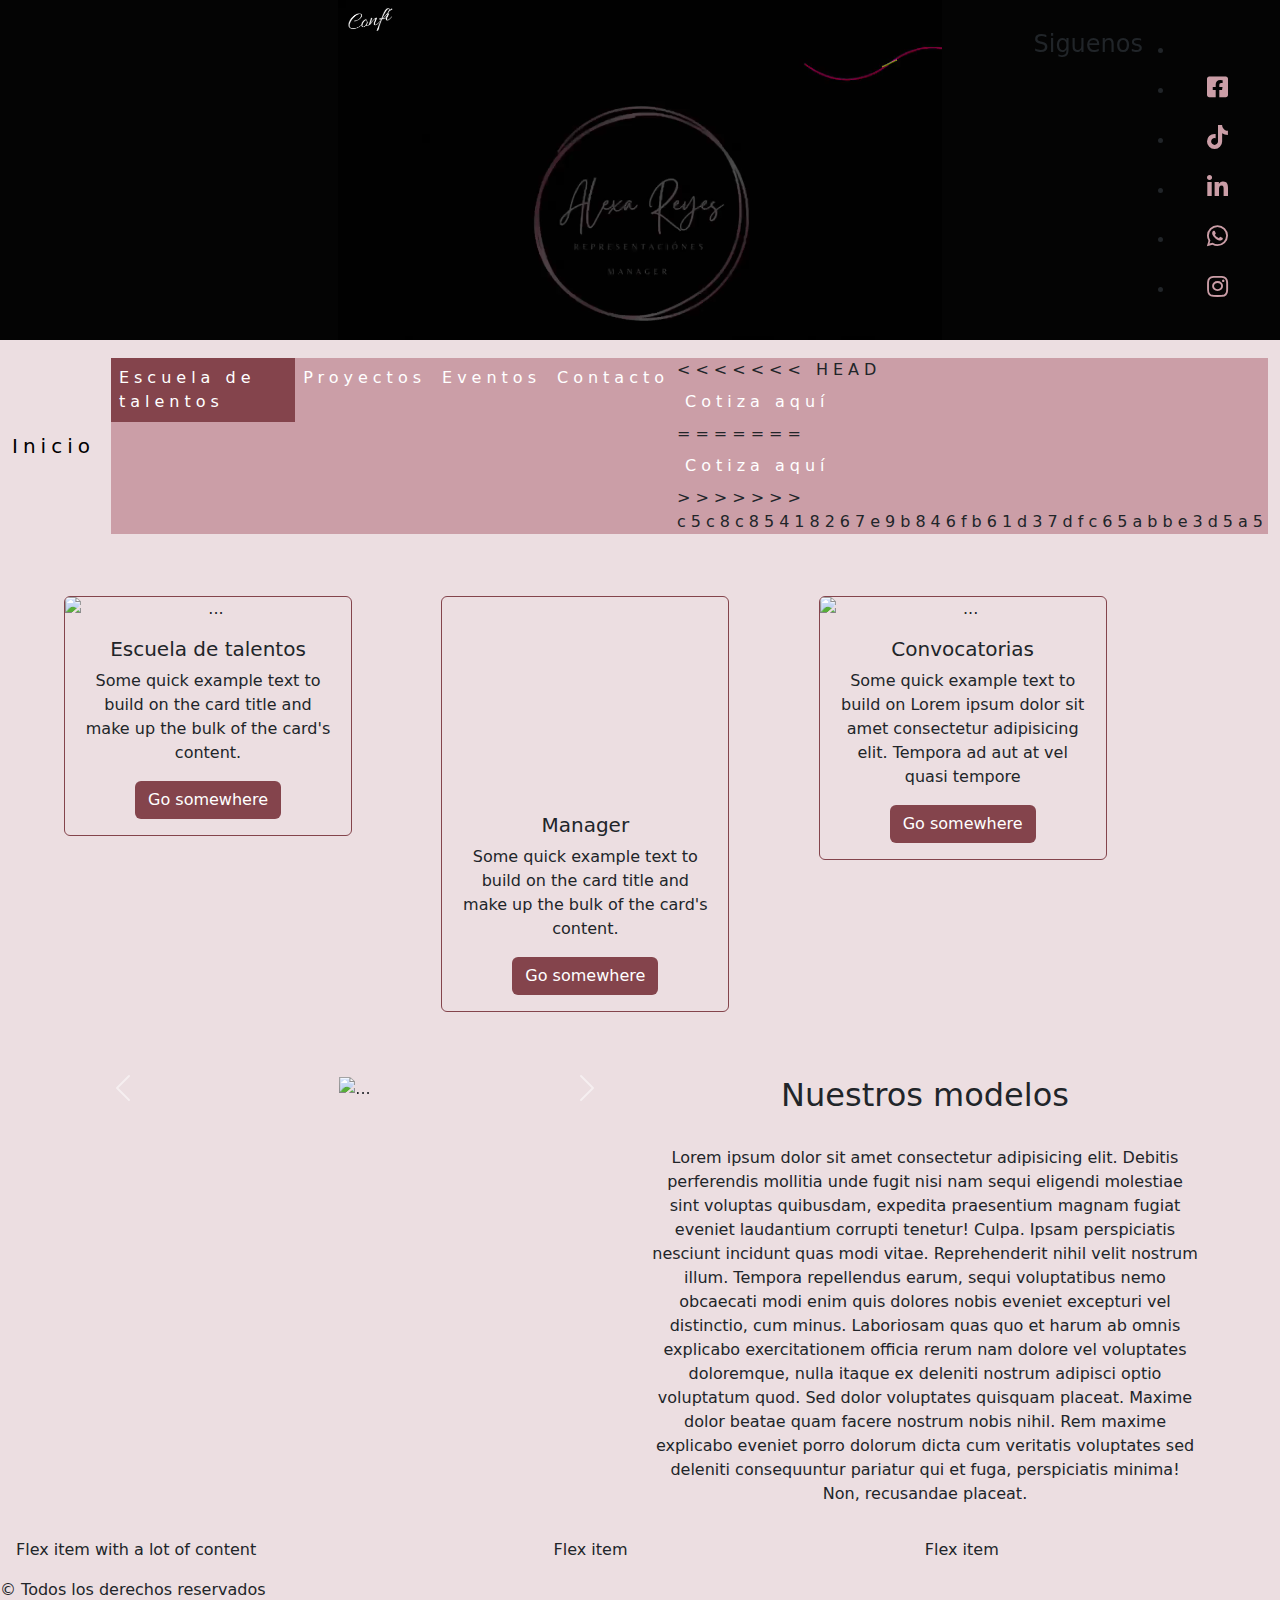
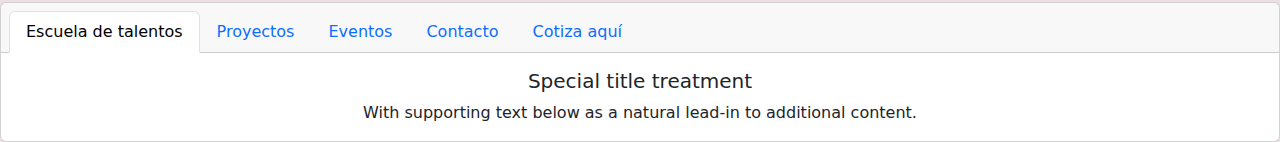
==== index.html @ be3c9337 "loll" ====
<!DOCTYPE html>
<html lang="en">
<head>
    <meta charset="UTF-8">
    <meta name="viewport" content="width=device-width, initial-scale=1.0">
    <link href="https://cdn.jsdelivr.net/npm/bootstrap@5.3.3/dist/css/bootstrap.min.css" rel="stylesheet" integrity="sha384-QWTKZyjpPEjISv5WaRU9OFeRpok6YctnYmDr5pNlyT2bRjXh0JMhjY6hW+ALEwIH" crossorigin="anonymous">
    <script src="https://kit.fontawesome.com/d3c8ba32df.js" crossorigin="anonymous"></script><!--este sirve para ubicar los iconos en los que se vana a trabajar-->
    <link rel="stylesheet" href="https://cdnjs.cloudflare.com/ajax/libs/font-awesome/5.11.2/css/all.min.css">
    <link rel="stylesheet" href="./css/inicio.css">
    <title>Inicio</title>
</head>
<body>
    <!--inicio header-->
    <header>
        <div class="header-fondo">
                <video autoplay muted loop playsinline class="video">
                    <source src="./images/Video de WhatsApp 2025-02-11 a las 15.35.39_252dab9e.mp4" type="video/mp4">
                </video>
            <div class="header-content">
                <div class="redes">
                  <h4>Siguenos</h4>
                        <ul class="social-icons">
                            <li>
                                <a href="#"><i class="fab fa-x-twitter"></i></a>
                            </li>
                            <li>
                                <a href="#"><i class="fab fa-facebook-square"></i></a>
                            </li>
                            <li>
                                <a href="#"><i class="fab fa-tiktok"></i></a>
                            </li>
                            <li>
                                <a href="#"><i class="fab fa-linkedin-in"></i></a>
                            </li>
                            <li>
                                <a href="https://wa.me/+573154209495?text='+relmsg, '_blank"><i class="fab fa-whatsapp"></i></a>
                            </li>
                            <li>
                              <a href="#"><i class="fab fa-instagram"></i></a>
                          </li>
                        </ul>
                </div>
            </div>
        </div>
    </header>
    <!--fin header-->
    <!--inicio nav var-->
    <nav class="navbar navbar-expand-lg" id="mainNav">
        <div class="container-fluid">
            <a class="navbar-brand" href="#">Inicio</a>
                <button class="navbar-toggler" type="button" data-bs-toggle="collapse" data-bs-target="#navbarNav" aria-controls="navbarNav" aria-expanded="false" aria-label="Toggle navigation">
                    <span class="navbar-toggler-icon"></span>
                </button>
        <div class="collapse navbar-collapse" id="navbarNav">
            <ul class="navbar-nav">
                <li class="nav-item">
                    <a class="nav-link active" aria-current="page" href="./pages/escuelaDeTalentos.html">Escuela de talentos</a>
                </li>
                <li class="nav-item">
                    <a class="nav-link" href="#">Proyectos</a>
                  </li>
                  <li class="nav-item">
                    <a class="nav-link" href="#">Eventos</a>
                  </li>
                  <li class="nav-item">
                    <a class="nav-link" href="#">Contacto</a>
                  </li>
                  <li class="nav-item">
<<<<<<< HEAD
                    <a class="nav-link" href="./pagos.html">Cotiza aquí</a>
=======
                    <a class="nav-link" href="./pages/pagos.html">Cotiza aquí</a>
>>>>>>> c5c8c85418267e9b846fb61d37dfc65abbe3d5a5
                  </li>
            </ul>
        </div>
        </div>
    </nav>
    <!--fin nav var-->
    <!--inicio seccion video y resena-->
    <div class="container text-center m-5 p-3">
        <div class="row">
          <div class="col">
            <div class="card color" style="width: 18rem;">
                <img src="https://www.andacolloconectado.cl/wp-content/uploads/2023/11/teatro-esc.jpg" class="card-img-top" alt="...">
                <div class="card-body">
                  <h5 class="card-title">Escuela de talentos</h5>
                  <p class="card-text">Some quick example text to build on the card title and make up the bulk of the card's content.</p>
                  <a href="#" class="btn btn color1">Go somewhere</a>
                </div>
              </div>
          </div>
          <div class="col">
            <div class="card color" style="width: 18rem;">
              <video autoplay muted loop playsinline class="video2">
                <source src="./images/Grabación 2025-02-17 131510.mp4" type="video/mp4">
            </video>
                <div class="card-body">
                  <h5 class="card-title">Manager</h5>
                  <p class="card-text">Some quick example text to build on the card title and make up the bulk of the card's content.</p>
                  <a href="#" class="btn btn color1">Go somewhere</a>
                </div>
              </div>
          </div>
          <div class="col">
            <div class="card color" style="width: 18rem;">
                <img src="https://cultura.michoacan.gob.mx/wp-content/uploads/2025/01/B250108-20.jpeg" class="card-img-top" alt="...">
                <div class="card-body">
                  <h5 class="card-title">Convocatorias</h5>
                  <p class="card-text">Some quick example text to build on Lorem ipsum dolor sit amet consectetur adipisicing elit. Tempora ad aut at vel quasi tempore</p>
                  <a href="#" class="btn btn color1">Go somewhere</a>
                </div>
              </div>
          </div>
        </div>
      </div>
    <!--fin seccion video y resena-->
    <!--inicio nuestros actores-->
    <div class="container text-center">
      <div class="row">
        <div class="col">
          <div id="carouselExampleAutoplaying" class="carousel slide" data-bs-ride="carousel">
            <div class="carousel-inner">
              <div class="carousel-item active">
                <img src="https://www.hola.com/horizon/portrait/c62da1fd8ded-gettyimages-2159192892.jpg?im=Resize=(960),type=downsize" class="tamano" alt="...">
              </div>
              <div class="carousel-item">
                <img src="https://www.hola.com/horizon/portrait/cb6f710eef9a-rolland-hc-po-f24-032.jpg?im=Resize=(960),type=downsize" class="tamano" alt="...">
              </div>
              <div class="carousel-item">
                <img src="https://www.hola.com/horizon/portrait/75d7bfd90a8a-chanel-hc-f24-001.jpg?im=Resize=(960),type=downsize" class="tamano" alt="...">
              </div>
              <div class="carousel-item">
                <img src="https://www.hola.com/horizon/portrait/45de6b342fe8-dior-hc-f24-001.jpg?im=Resize=(960),type=downsize" class="tamano" alt="...">
              </div>
              <div class="carousel-item">
                <img src="https://www.hola.com/horizon/portrait/45de6b342fe8-dior-hc-f24-001.jpg?im=Resize=(960),type=downsize" class="tamano" alt="...">
              </div>
            </div>
            <button class="carousel-control-prev" type="button" data-bs-target="#carouselExampleAutoplaying" data-bs-slide="prev">
              <span class="carousel-control-prev-icon" aria-hidden="true"></span>
              <span class="visually-hidden">Previous</span>
            </button>
            <button class="carousel-control-next" type="button" data-bs-target="#carouselExampleAutoplaying" data-bs-slide="next">
              <span class="carousel-control-next-icon" aria-hidden="true"></span>
              <span class="visually-hidden">Next</span>
            </button>
          </div>
        </div>
        <div class="col">
          <h2>Nuestros modelos</h2><br>
          <p>Lorem ipsum dolor sit amet consectetur adipisicing elit. Debitis perferendis mollitia unde fugit nisi nam sequi eligendi molestiae sint voluptas quibusdam, expedita praesentium magnam fugiat eveniet laudantium corrupti tenetur! Culpa.
          Ipsam perspiciatis nesciunt incidunt quas modi vitae. Reprehenderit nihil velit nostrum illum. Tempora repellendus earum, sequi voluptatibus nemo obcaecati modi enim quis dolores nobis eveniet excepturi vel distinctio, cum minus.
          Laboriosam quas quo et harum ab omnis explicabo exercitationem officia rerum nam dolore vel voluptates doloremque, nulla itaque ex deleniti nostrum adipisci optio voluptatum quod. Sed dolor voluptates quisquam placeat.
          Maxime dolor beatae quam facere nostrum nobis nihil. Rem maxime explicabo eveniet porro dolorum dicta cum veritatis voluptates sed deleniti consequuntur pariatur qui et fuga, perspiciatis minima! Non, recusandae placeat.</p>
        </div>
      </div>
    </div>
    <!--fin nuestros actores-->
    <!--inicio proyectos-->
    <div class="d-flex">
        <div class="p-3 flex-fill">Flex item with a lot of content</div>
        <div class="p-3 flex-fill">Flex item</div>
        <div class="p-3 flex-fill">Flex item</div>
      </div>
    <!--fin proyectos-->
    <!--inicio footer-->
    <footer>
      &copy; Todos los derechos reservados
        <div class="card text-center">
            <div class="card-header">
              <ul class="nav nav-tabs card-header-tabs">
                <li class="nav-item">
                  <a class="nav-link active" aria-current="true" href="#">Escuela de talentos</a>
                </li>
                <li class="nav-item">
                  <a class="nav-link" href="#">Proyectos</a>
                </li>
                <li class="nav-item">
                    <a class="nav-link" href="#">Eventos</a>
                  </li>
                  <li class="nav-item">
                    <a class="nav-link" href="#">Contacto</a>
                  </li>
                  <li class="nav-item">

                    <a class="nav-link" href="./pages/pagos.html">Cotiza aquí</a>
                    
                  </li>
              </ul>
            </div>
            <div class="card-body">
              <h5  &copy; class="card-title">Special title treatment</h5>
              <p class="card-text">With supporting text below as a natural lead-in to additional content.</p>
            </div>
          </div>
    </footer>
    <!--fin footer-->
    <script src="inicio.js"></script>
    <script src="https://cdn.jsdelivr.net/npm/bootstrap@5.3.3/dist/js/bootstrap.bundle.min.js" integrity="sha384-YvpcrYf0tY3lHB60NNkmXc5s9fDVZLESaAA55NDzOxhy9GkcIdslK1eN7N6jIeHz" crossorigin="anonymous"></script>
</body>
</html>
---- css/inicio.css ----
body{
    background-color: #ecdee1;
}
.header-fondo{
    width: 100%; 
    height: 340px; 
    margin-top: 0; 
    overflow: hidden; 
    will-change: transform;
    position: relative;
    background-color: #040404;
}
.video{
    position: absolute; 
    width: 100%; 
    height: 100%; 
    top: 0; 
    left: 0; 
    object-fit: contain;
    z-index: 1;
}

.video2{
    position: relative;
    width: 100%;
    height: 200px;
    top: 0; 
    left: 0; 
}

.header-content{
    position: relative;
    top: 0;
    left: 0;
    width: 100%;
    display: flex;
    flex-direction: column;
    align-items: center;
    padding: 20px;
}

.redes {
    position: absolute;
    top: 30px;
    right: 20px;
    display: flex; /* Para que los iconos estén uno al lado del otro */
    z-index: 3;
}



.social-icons i {
font-size: 1.5rem;
color: #cb9ea7;
padding: .8rem 2rem;

}

.social-icons i:hover,
.social-icons i:focus {
color: #7c747c;
}

/* .redes-icon {
width: 30px; /* Ajusta el tamaño de los iconos 
height: 30px;
margin-left: 10px; /* Espacio entre los iconos 
transition: transform 0.2s ease; /* Transición para el efecto hover 
}

.redes-icon:hover {
transform: scale(1.1);  /*Efecto de escala al pasar el mouse 
} */

.navbar{
position: relative;
top: 10px;
letter-spacing: 5px;
display: flex;
z-index: 2;
transition: background-color 0.3s ease, top 0.3s ease; /* Transición para top */
}
.navbar.fixed{
position: fixed; /* Fijo en la parte superior */
top: 0;
left: 0;
width: 100%;
background-color: rgba(203, 158, 167, 0.9);
z-index: 3;
}
.navbar-nav .nav-item {
background-color: #cb9ea7; 
transition: background-color 0.3s ease; 
}
.navbar-nav .nav-item:hover {
background-color: #7c747c; /* Color al pasar el mouse */
}
.navbar-nav .nav-item .nav-link:active, /* Color al hacer clic */
.navbar-nav .nav-item .nav-link.active { /* Para el enlace activo */
background-color: #84444c;
}
.navbar-nav .nav-item .nav-link {
color: white; /* Color de texto inicial */
transition: color 0.3s ease; /* Transición suave para el color del texto */
}
.navbar-toggler {
background-color: #cb9ea7; /* Color de fondo del botón */
}
.tamano{
    height: 450px;
    width: 250px;   
}

.color{
    border-color: #84444c;
    background-color: #ecdee1;
}

.color1{
    background-color: #84444c;
    color: white;
}
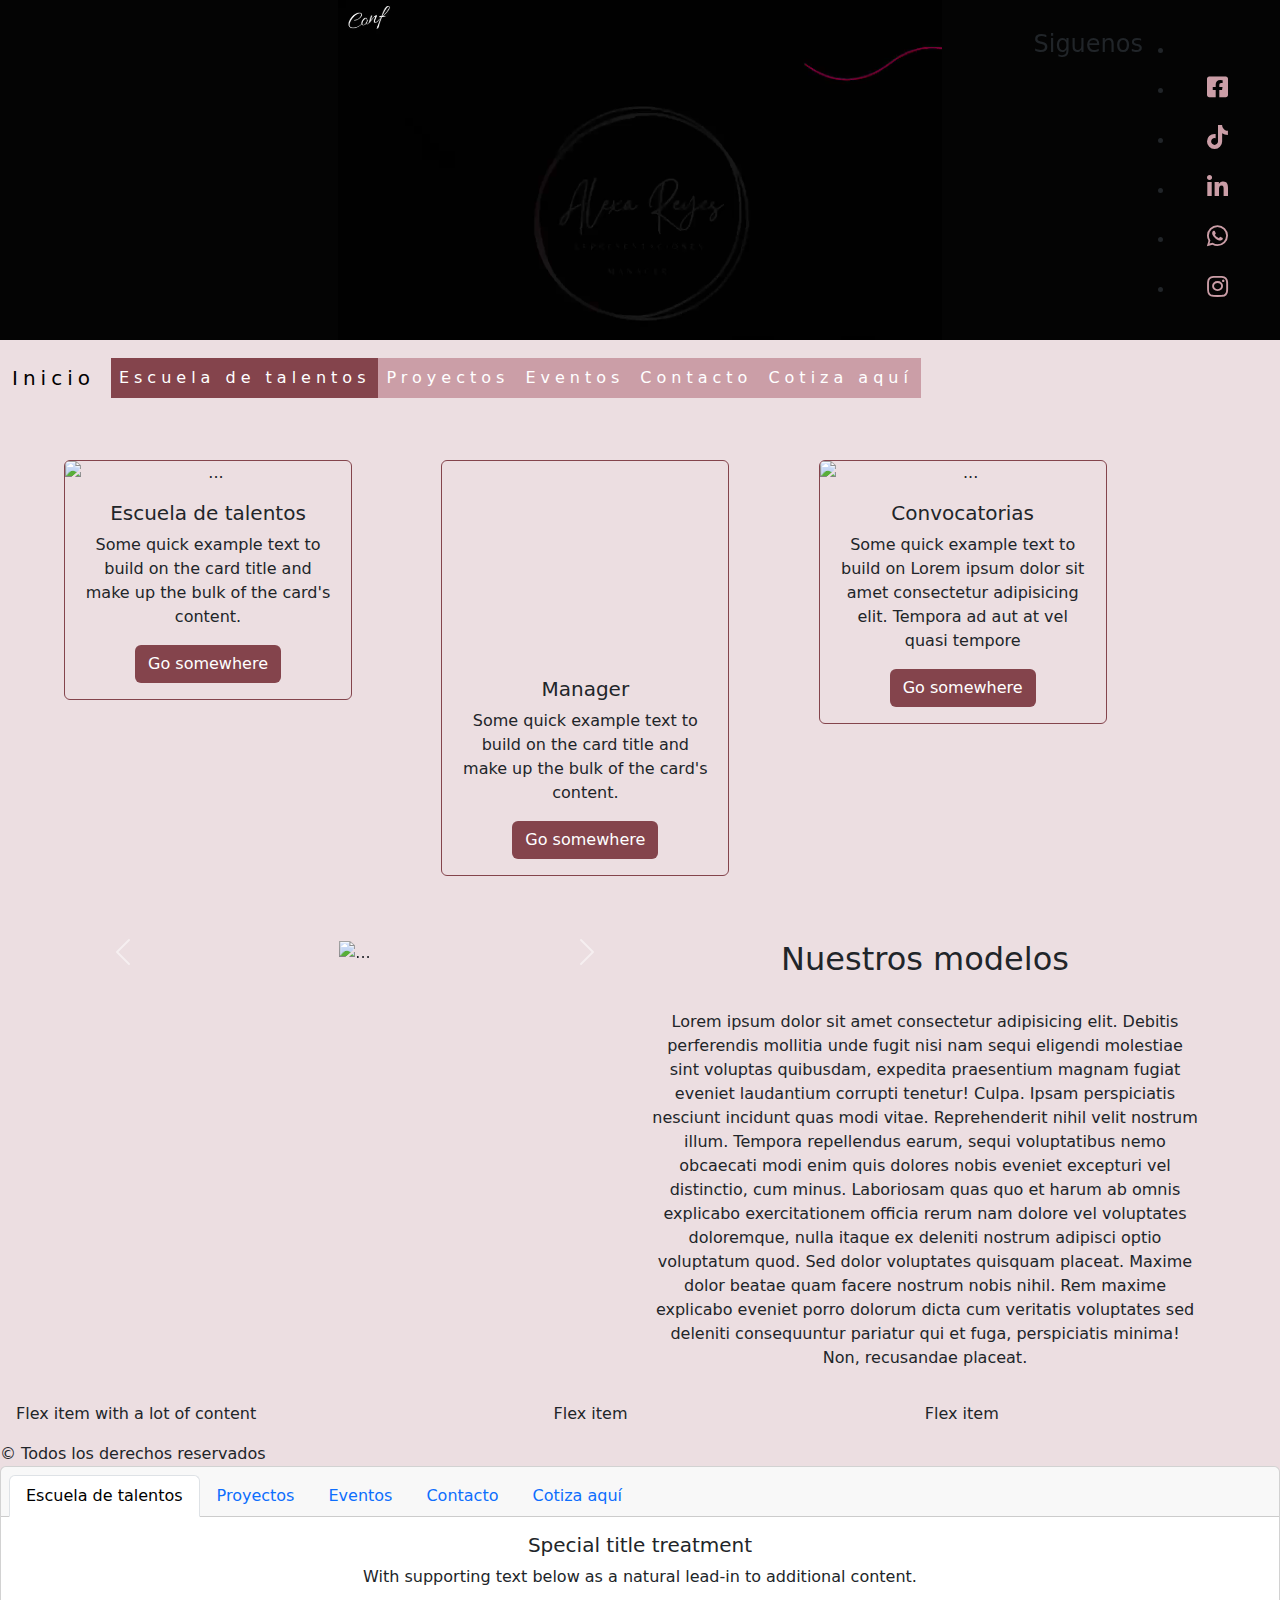
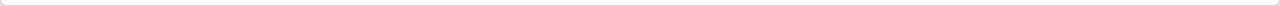
==== commit e415b283: "Update index.html" ====
--- a/index.html
+++ b/index.html
@@ -66,11 +66,7 @@
                     <a class="nav-link" href="#">Contacto</a>
                   </li>
                   <li class="nav-item">
-<<<<<<< HEAD
-                    <a class="nav-link" href="./pagos.html">Cotiza aquí</a>
-=======
                     <a class="nav-link" href="./pages/pagos.html">Cotiza aquí</a>
->>>>>>> c5c8c85418267e9b846fb61d37dfc65abbe3d5a5
                   </li>
             </ul>
         </div>
@@ -199,4 +195,4 @@
     <script src="inicio.js"></script>
     <script src="https://cdn.jsdelivr.net/npm/bootstrap@5.3.3/dist/js/bootstrap.bundle.min.js" integrity="sha384-YvpcrYf0tY3lHB60NNkmXc5s9fDVZLESaAA55NDzOxhy9GkcIdslK1eN7N6jIeHz" crossorigin="anonymous"></script>
 </body>
-</html>+</html>
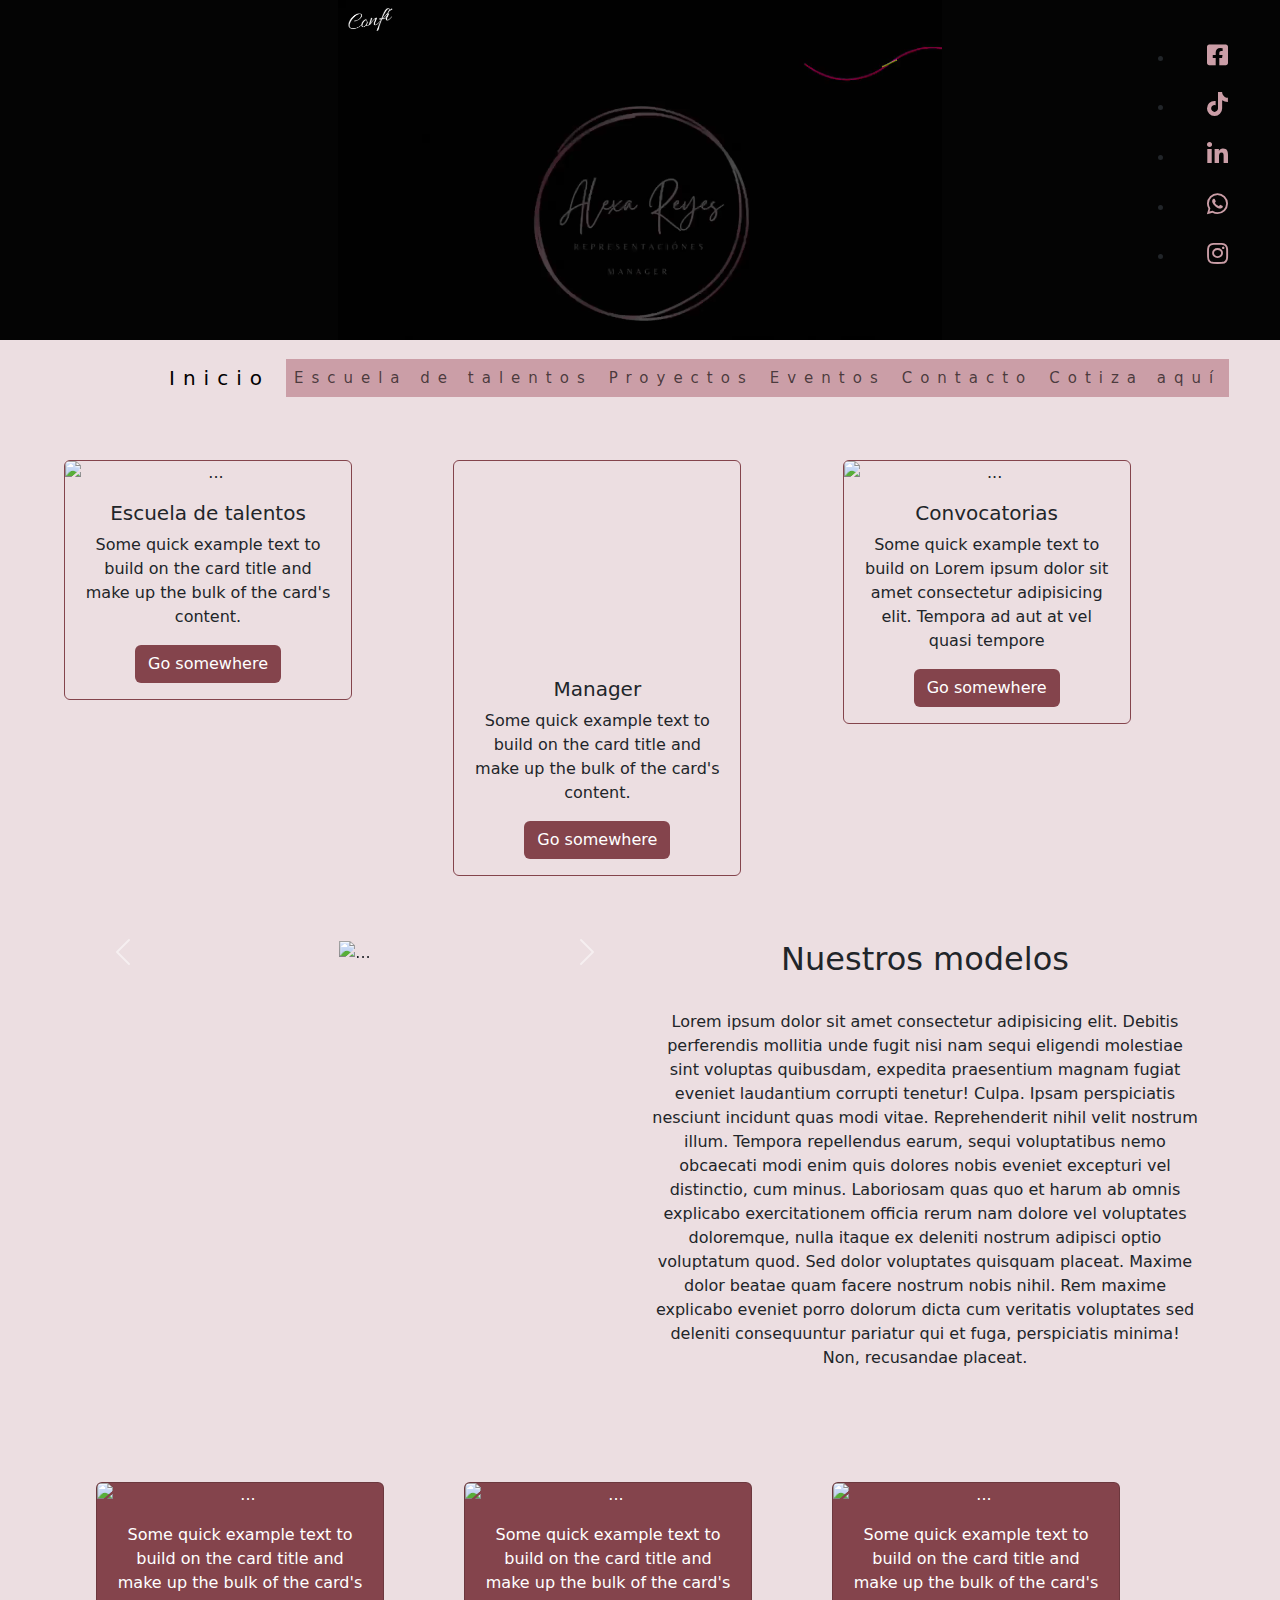
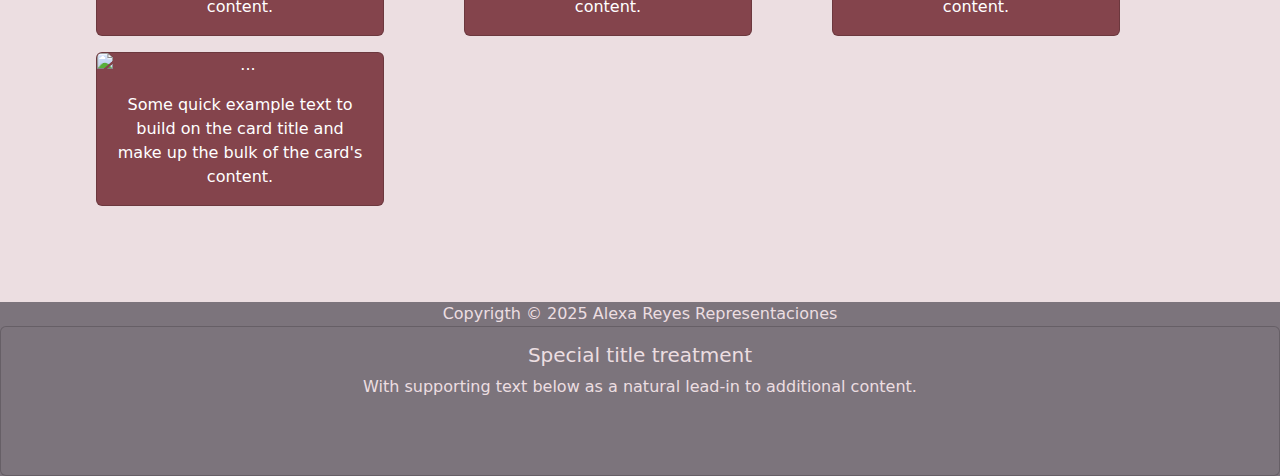
==== commit faec6836: "escuela de talentos nata" ====
--- a/index.html
+++ b/index.html
@@ -18,25 +18,21 @@
                 </video>
             <div class="header-content">
                 <div class="redes">
-                  <h4>Siguenos</h4>
                         <ul class="social-icons">
                             <li>
-                                <a href="#"><i class="fab fa-x-twitter"></i></a>
-                            </li>
-                            <li>
-                                <a href="#"><i class="fab fa-facebook-square"></i></a>
-                            </li>
-                            <li>
-                                <a href="#"><i class="fab fa-tiktok"></i></a>
-                            </li>
-                            <li>
-                                <a href="#"><i class="fab fa-linkedin-in"></i></a>
+                                <a href="https://www.facebook.com/alexaladiskofm"><i class="fab fa-facebook-square"></i></a>
+                            </li>
+                            <li>
+                                <a href="https://www.tiktok.com/@representacionesalexarey"><i class="fab fa-tiktok"></i></a>
+                            </li>
+                            <li>
+                                <a href="https://www.linkedin.com/in/alexa-reyes-18a4a51b7/"><i class="fab fa-linkedin-in"></i></a>
                             </li>
                             <li>
                                 <a href="https://wa.me/+573154209495?text='+relmsg, '_blank"><i class="fab fa-whatsapp"></i></a>
                             </li>
                             <li>
-                              <a href="#"><i class="fab fa-instagram"></i></a>
+                              <a href="https://www.instagram.com/alexareyesmanager/"><i class="fab fa-instagram"></i></a>
                           </li>
                         </ul>
                 </div>
@@ -45,16 +41,17 @@
     </header>
     <!--fin header-->
     <!--inicio nav var-->
+    <div class="container text-center">
     <nav class="navbar navbar-expand-lg" id="mainNav">
         <div class="container-fluid">
-            <a class="navbar-brand" href="#">Inicio</a>
+            <a class="navbar-brand" href="./index.html">Inicio</a>
                 <button class="navbar-toggler" type="button" data-bs-toggle="collapse" data-bs-target="#navbarNav" aria-controls="navbarNav" aria-expanded="false" aria-label="Toggle navigation">
                     <span class="navbar-toggler-icon"></span>
                 </button>
         <div class="collapse navbar-collapse" id="navbarNav">
             <ul class="navbar-nav">
                 <li class="nav-item">
-                    <a class="nav-link active" aria-current="page" href="./pages/escuelaDeTalentos.html">Escuela de talentos</a>
+                    <a class="nav-link" href="./pages/escuelaDeTalentos.html">Escuela de talentos</a>
                 </li>
                 <li class="nav-item">
                     <a class="nav-link" href="#">Proyectos</a>
@@ -72,10 +69,11 @@
         </div>
         </div>
     </nav>
+  </div>
     <!--fin nav var-->
     <!--inicio seccion video y resena-->
-    <div class="container text-center m-5 p-3">
-        <div class="row">
+    <div class="grid text-center m-5 p-3">
+        <div class="row  justify-content-center g-3">
           <div class="col">
             <div class="card color" style="width: 18rem;">
                 <img src="https://www.andacolloconectado.cl/wp-content/uploads/2023/11/teatro-esc.jpg" class="card-img-top" alt="...">
@@ -113,7 +111,7 @@
     <!--fin seccion video y resena-->
     <!--inicio nuestros actores-->
     <div class="container text-center">
-      <div class="row">
+      <div class="row justify-content-center">
         <div class="col">
           <div id="carouselExampleAutoplaying" class="carousel slide" data-bs-ride="carousel">
             <div class="carousel-inner">
@@ -154,37 +152,50 @@
     </div>
     <!--fin nuestros actores-->
     <!--inicio proyectos-->
-    <div class="d-flex">
-        <div class="p-3 flex-fill">Flex item with a lot of content</div>
-        <div class="p-3 flex-fill">Flex item</div>
-        <div class="p-3 flex-fill">Flex item</div>
+
+
+    <div class="grid text-center m-5 p-5">
+      <div class="row g-3">
+        <div class="col align-self-start">
+          <div class="card color1" style="width: 18rem;">
+            <img src="https://encrypted-tbn0.gstatic.com/images?q=tbn:ANd9GcQz-UlPCjuX1HYp-HcVSf_boM82zxguEQ9AgA&s" class="card-img-top" alt="...">
+            <div class="card-body">
+              <p class="card-text">Some quick example text to build on the card title and make up the bulk of the card's content.</p>
+            </div>
+          </div>
+        </div>
+        <div class="col align-self-center">
+          <div class="card color1" style="width: 18rem;">
+            <img src="https://encrypted-tbn0.gstatic.com/images?q=tbn:ANd9GcRC_1-r8W2Wb4R-3jzWcQp5acQBnj7Nhm6gSQ&s" class="card-img-top" alt="...">
+            <div class="card-body">
+              <p class="card-text">Some quick example text to build on the card title and make up the bulk of the card's content.</p>
+            </div>
+          </div>
+        </div>
+        <div class="col align-self-end">
+          <div class="card color1" style="width: 18rem;">
+            <img src="https://encrypted-tbn0.gstatic.com/images?q=tbn:ANd9GcQqAHxqyDwtIr5mVY_sCTTUHTdlEIPUKwOCUw&s" class="card-img-top" alt="...">
+            <div class="card-body">
+              <p class="card-text">Some quick example text to build on the card title and make up the bulk of the card's content.</p>
+            </div>
+          </div>
+        </div>
+        <div class="col align-self-end">
+          <div class="card color1" style="width: 18rem;">
+            <img src="https://encrypted-tbn0.gstatic.com/images?q=tbn:ANd9GcQm_2lXkkC5GcqOVRo47_xrl6WNOGnBE9Kmrw&s" class="card-img-top" alt="...">
+            <div class="card-body">
+              <p class="card-text">Some quick example text to build on the card title and make up the bulk of the card's content.</p>
+            </div>
+          </div>
+        </div>
       </div>
+    </div>
     <!--fin proyectos-->
     <!--inicio footer-->
+
     <footer>
-      &copy; Todos los derechos reservados
-        <div class="card text-center">
-            <div class="card-header">
-              <ul class="nav nav-tabs card-header-tabs">
-                <li class="nav-item">
-                  <a class="nav-link active" aria-current="true" href="#">Escuela de talentos</a>
-                </li>
-                <li class="nav-item">
-                  <a class="nav-link" href="#">Proyectos</a>
-                </li>
-                <li class="nav-item">
-                    <a class="nav-link" href="#">Eventos</a>
-                  </li>
-                  <li class="nav-item">
-                    <a class="nav-link" href="#">Contacto</a>
-                  </li>
-                  <li class="nav-item">
-
-                    <a class="nav-link" href="./pages/pagos.html">Cotiza aquí</a>
-                    
-                  </li>
-              </ul>
-            </div>
+      Copyrigth &copy; 2025 Alexa Reyes Representaciones
+        <div class="card text-center footer">
             <div class="card-body">
               <h5  &copy; class="card-title">Special title treatment</h5>
               <p class="card-text">With supporting text below as a natural lead-in to additional content.</p>
@@ -192,7 +203,9 @@
           </div>
     </footer>
     <!--fin footer-->
-    <script src="inicio.js"></script>
-    <script src="https://cdn.jsdelivr.net/npm/bootstrap@5.3.3/dist/js/bootstrap.bundle.min.js" integrity="sha384-YvpcrYf0tY3lHB60NNkmXc5s9fDVZLESaAA55NDzOxhy9GkcIdslK1eN7N6jIeHz" crossorigin="anonymous"></script>
+    <script src="./js/inicio.js"></script>
+    <script src="https://cdn.jsdelivr.net/npm/@popperjs/core@2.11.8/dist/umd/popper.min.js" integrity="sha384-I7E8VVD/ismYTF4hNIPjVp/Zjvgyol6VFvRkX/vR+Vc4jQkC+hVqc2pM8ODewa9r" crossorigin="anonymous"></script>
+    <script src="https://cdn.jsdelivr.net/npm/bootstrap@5.3.3/dist/js/bootstrap.min.js" integrity="sha384-0pUGZvbkm6XF6gxjEnlmuGrJXVbNuzT9qBBavbLwCsOGabYfZo0T0to5eqruptLy" crossorigin="anonymous"></script>
+
 </body>
-</html>
+</html>--- a/css/inicio.css
+++ b/css/inicio.css
@@ -47,8 +47,6 @@
     z-index: 3;
 }
 
-
-
 .social-icons i {
 font-size: 1.5rem;
 color: #cb9ea7;
@@ -61,21 +59,12 @@
 color: #7c747c;
 }
 
-/* .redes-icon {
-width: 30px; /* Ajusta el tamaño de los iconos 
-height: 30px;
-margin-left: 10px; /* Espacio entre los iconos 
-transition: transform 0.2s ease; /* Transición para el efecto hover 
-}
-
-.redes-icon:hover {
-transform: scale(1.1);  /*Efecto de escala al pasar el mouse 
-} */
-
 .navbar{
 position: relative;
 top: 10px;
-letter-spacing: 5px;
+left: 75px;
+letter-spacing: 8px;
+font-size: 15px;
 display: flex;
 z-index: 2;
 transition: background-color 0.3s ease, top 0.3s ease; /* Transición para top */
@@ -84,6 +73,7 @@
 position: fixed; /* Fijo en la parte superior */
 top: 0;
 left: 0;
+letter-spacing: 8px;
 width: 100%;
 background-color: rgba(203, 158, 167, 0.9);
 z-index: 3;
@@ -95,10 +85,10 @@
 .navbar-nav .nav-item:hover {
 background-color: #7c747c; /* Color al pasar el mouse */
 }
-.navbar-nav .nav-item .nav-link:active, /* Color al hacer clic */
+/* .navbar-nav .nav-item .nav-link:active, /* Color al hacer clic */
 .navbar-nav .nav-item .nav-link.active { /* Para el enlace activo */
 background-color: #84444c;
-}
+} */
 .navbar-nav .nav-item .nav-link {
 color: white; /* Color de texto inicial */
 transition: color 0.3s ease; /* Transición suave para el color del texto */
@@ -121,5 +111,20 @@
     color: white;
 }
 
+.color2{
+    color: #ecdee1;
+}
+
+footer{
+    background-color: #7c747c;
+    text-align: center;
+    color:#ecdee1;    
+}
+
+.footer{
+    background-color: #7c747c;
+    color: #ecdee1;
+    height: 150px;
+}
 
 
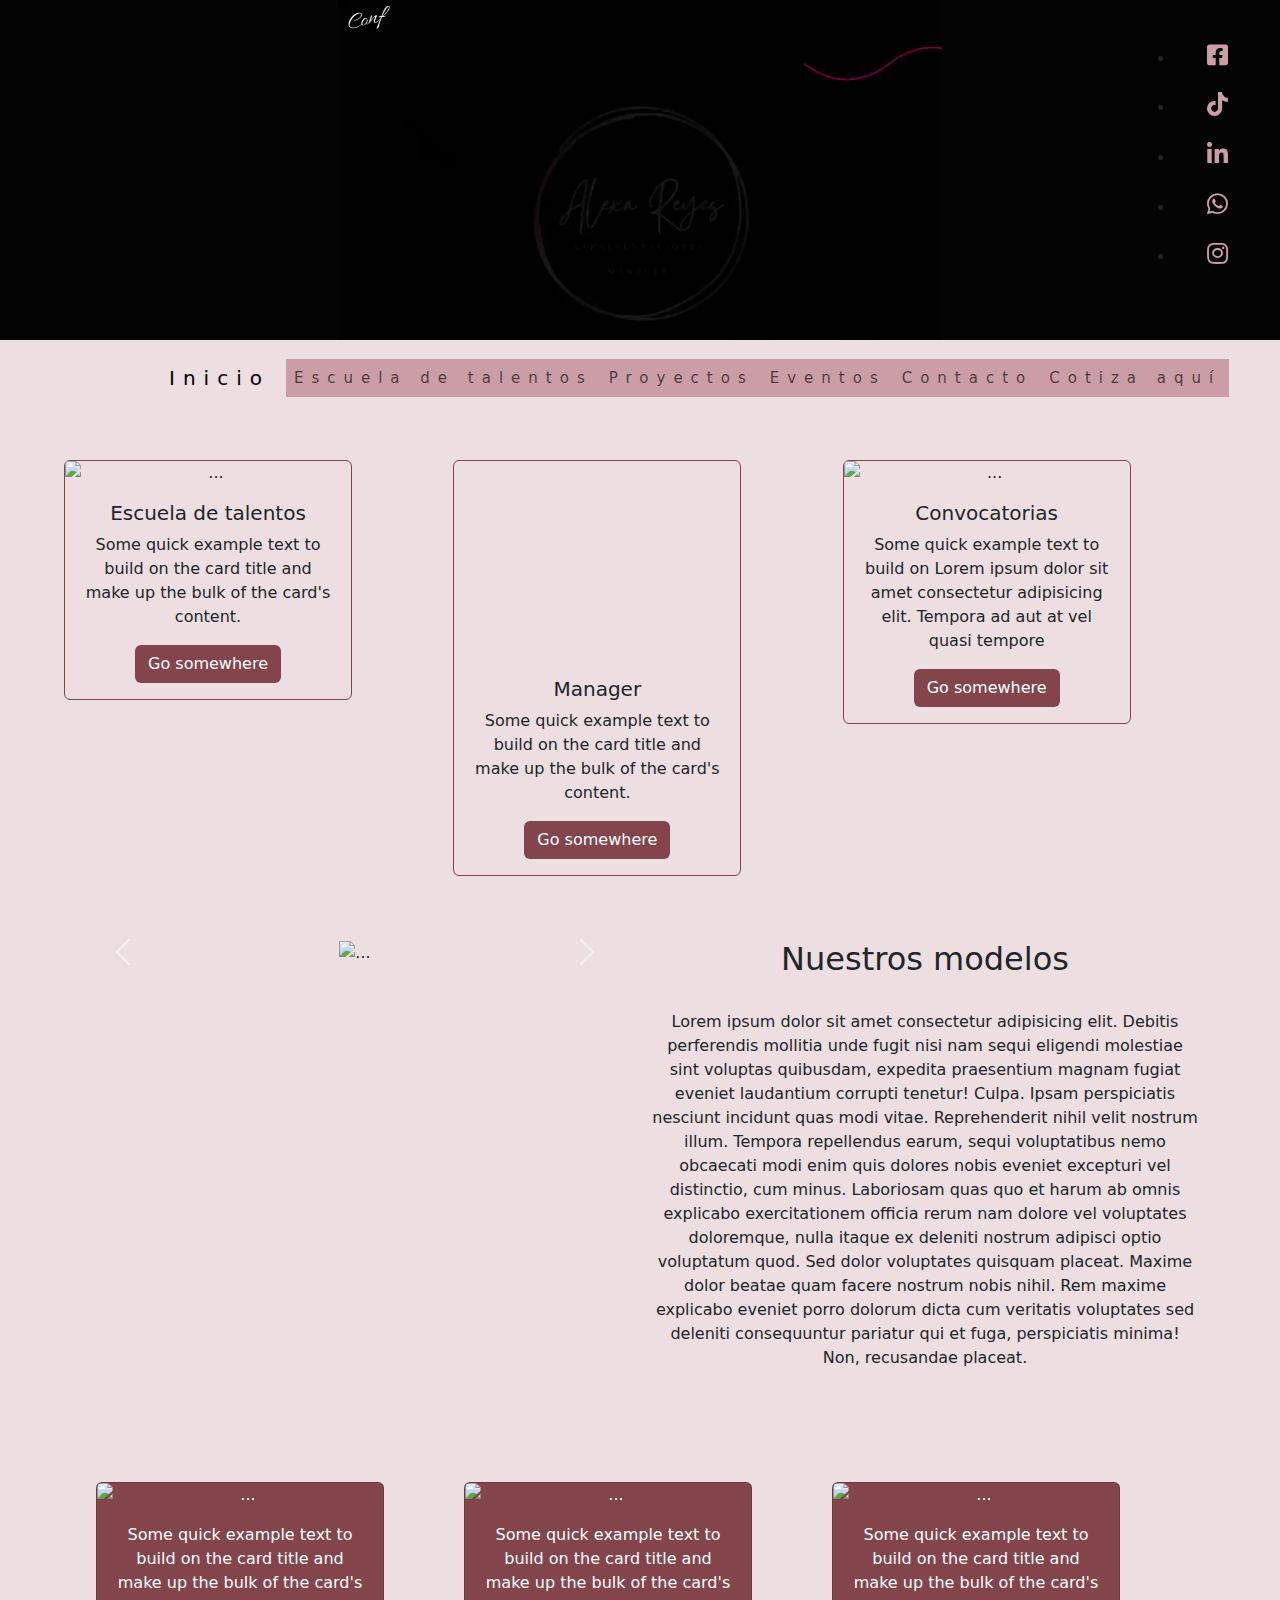
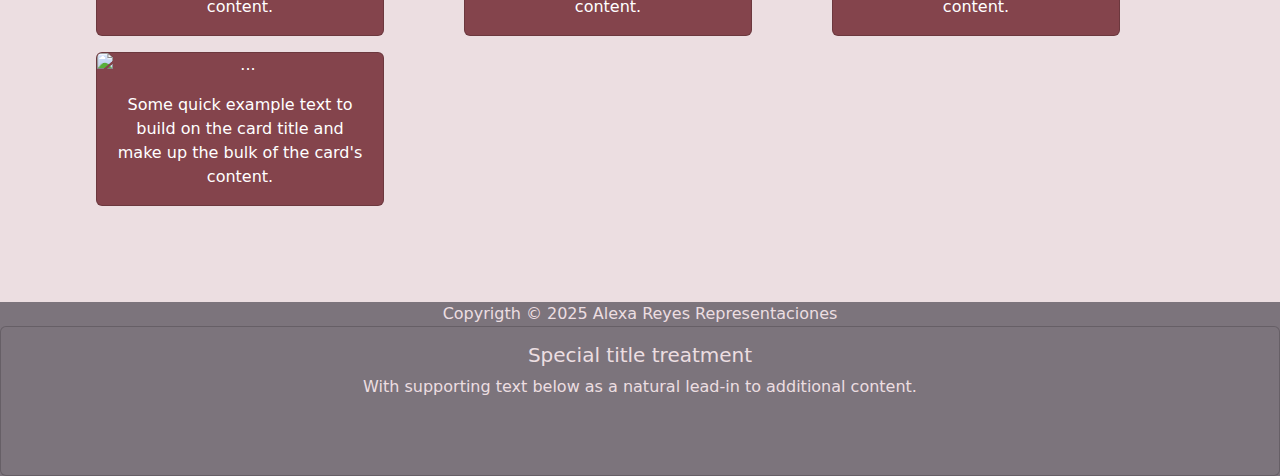
==== commit 7995b292: "ultimos cambios actuales" ====
--- a/index.html
+++ b/index.html
@@ -54,13 +54,13 @@
                     <a class="nav-link" href="./pages/escuelaDeTalentos.html">Escuela de talentos</a>
                 </li>
                 <li class="nav-item">
-                    <a class="nav-link" href="#">Proyectos</a>
+                    <a class="nav-link" href="./pages/proyectos.html">Proyectos</a>
                   </li>
                   <li class="nav-item">
-                    <a class="nav-link" href="#">Eventos</a>
+                    <a class="nav-link" href="./pages/eventos.html">Eventos</a>
                   </li>
                   <li class="nav-item">
-                    <a class="nav-link" href="#">Contacto</a>
+                    <a class="nav-link" href="./pages/contacto.html">Contacto</a>
                   </li>
                   <li class="nav-item">
                     <a class="nav-link" href="./pages/pagos.html">Cotiza aquí</a>
@@ -208,4 +208,4 @@
     <script src="https://cdn.jsdelivr.net/npm/bootstrap@5.3.3/dist/js/bootstrap.min.js" integrity="sha384-0pUGZvbkm6XF6gxjEnlmuGrJXVbNuzT9qBBavbLwCsOGabYfZo0T0to5eqruptLy" crossorigin="anonymous"></script>
 
 </body>
-</html>+</html>
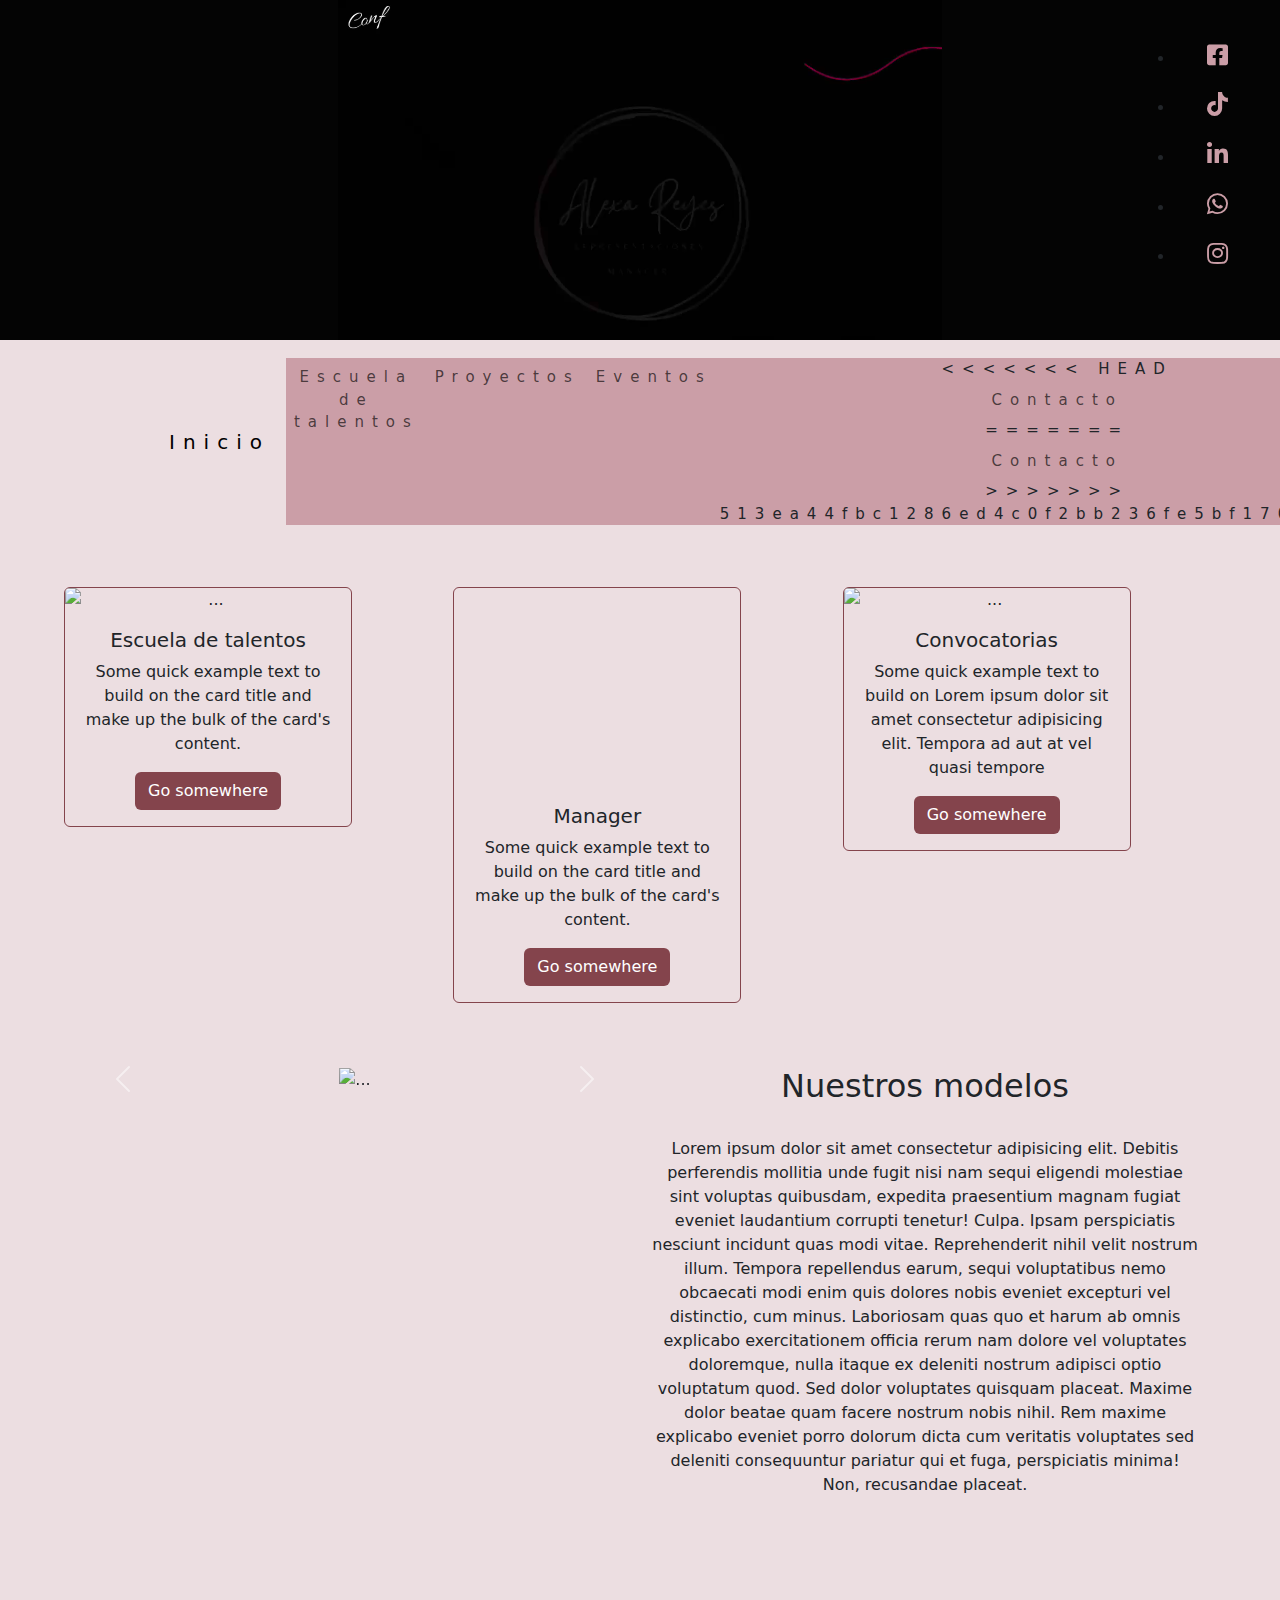
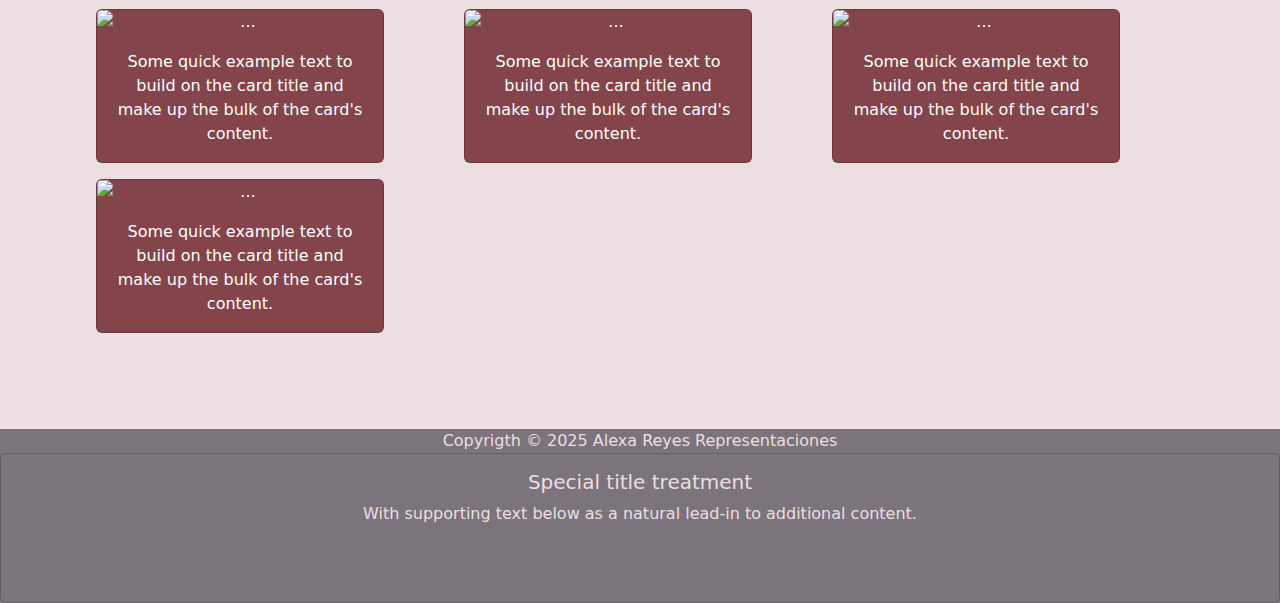
==== commit 6352629f: "Merge branch 'main' of https://github.com/NataRey/RepresentacionesAlexaReyes" ====
--- a/index.html
+++ b/index.html
@@ -60,10 +60,14 @@
                     <a class="nav-link" href="./pages/eventos.html">Eventos</a>
                   </li>
                   <li class="nav-item">
+<<<<<<< HEAD
                     <a class="nav-link" href="./pages/contacto.html">Contacto</a>
+=======
+                    <a class="nav-link" href="../pages/">Contacto</a>
+>>>>>>> 513ea44fbc1286ed4c0f2bb236fe5bf170514fec
                   </li>
                   <li class="nav-item">
-                    <a class="nav-link" href="./pages/pagos.html">Cotiza aquí</a>
+                    <a class="nav-link" href="../pages/pagos.html">Cotiza aquí</a>
                   </li>
             </ul>
         </div>
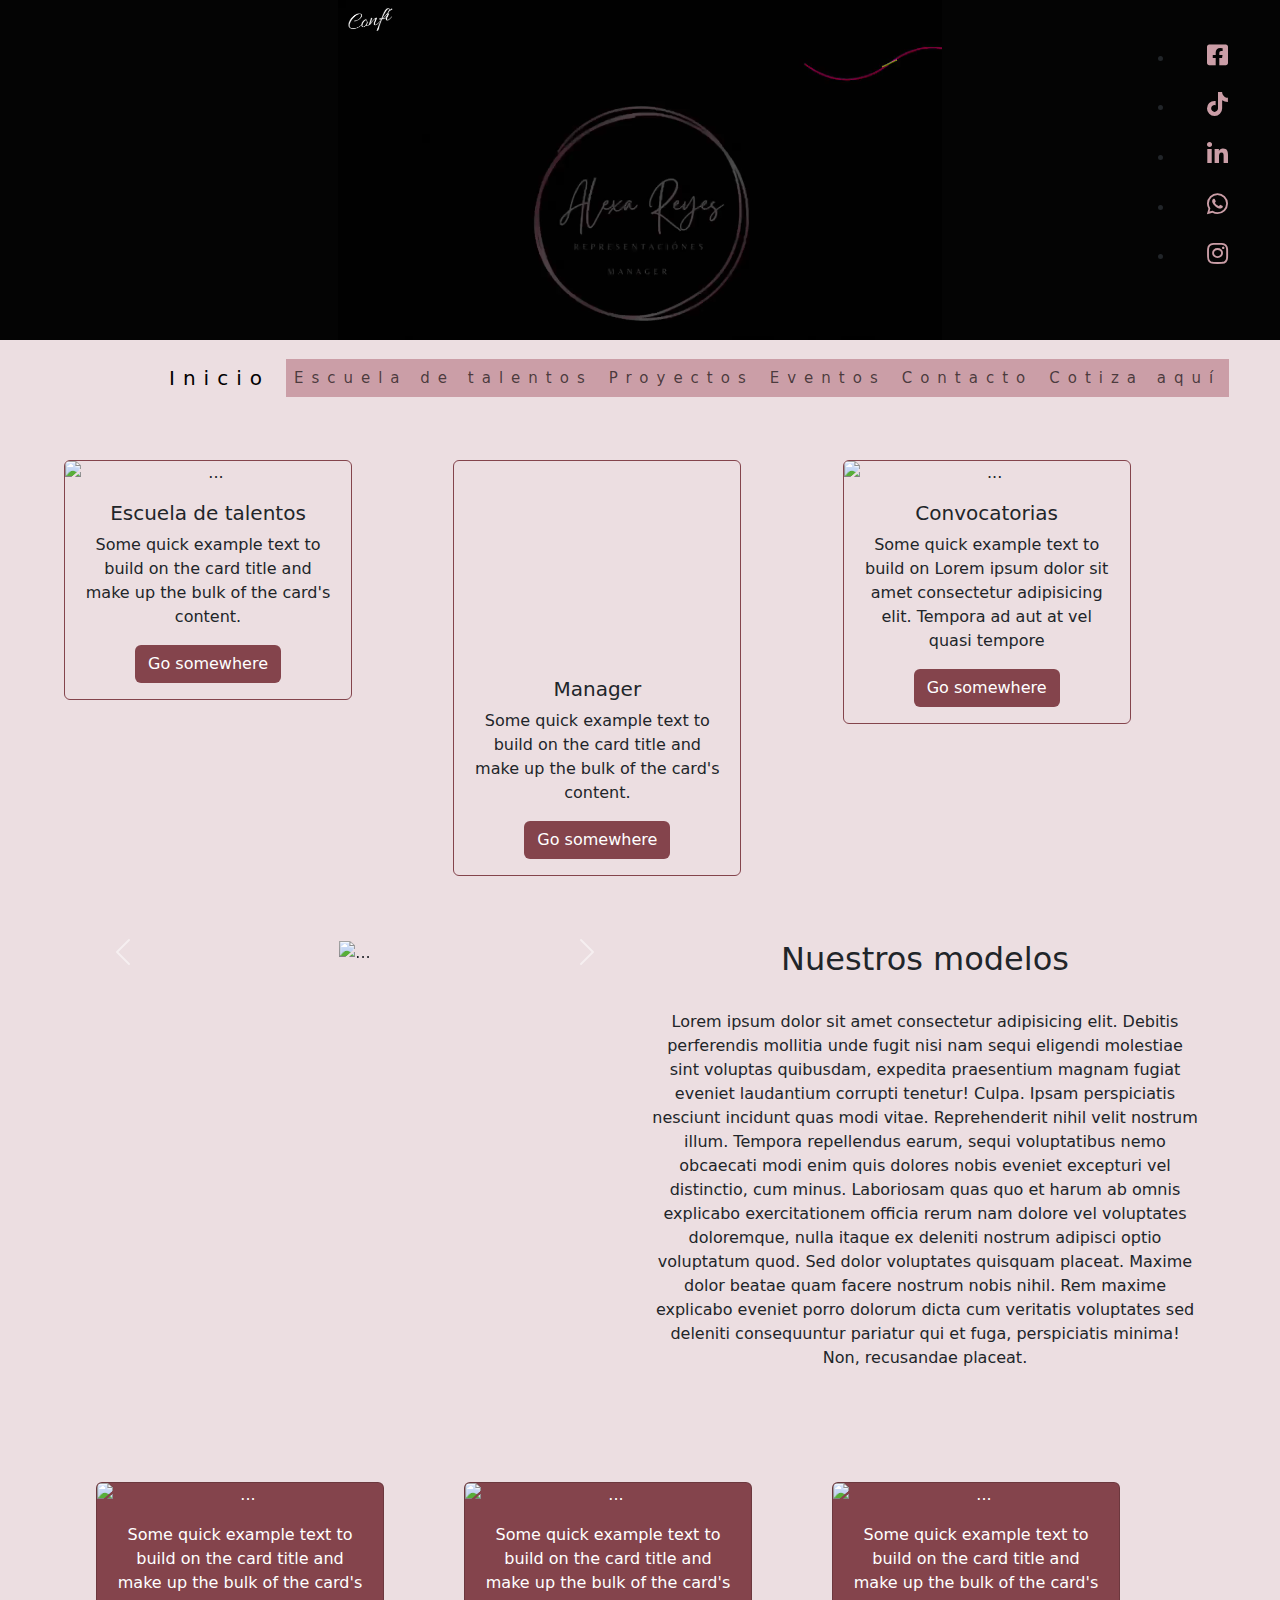
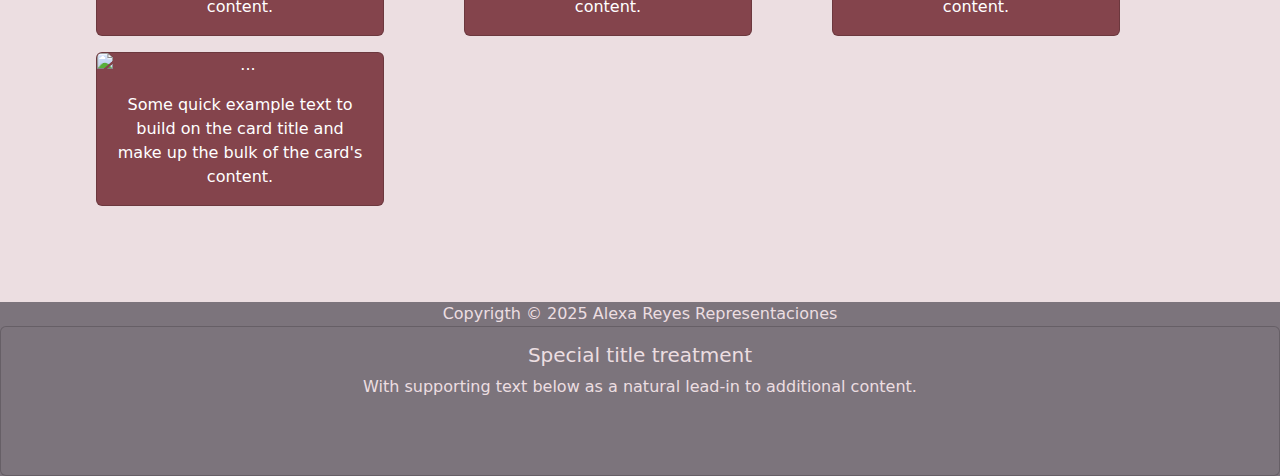
==== commit 932ef0a9: "ultimos finales de verdad" ====
--- a/index.html
+++ b/index.html
@@ -60,11 +60,7 @@
                     <a class="nav-link" href="./pages/eventos.html">Eventos</a>
                   </li>
                   <li class="nav-item">
-<<<<<<< HEAD
                     <a class="nav-link" href="./pages/contacto.html">Contacto</a>
-=======
-                    <a class="nav-link" href="../pages/">Contacto</a>
->>>>>>> 513ea44fbc1286ed4c0f2bb236fe5bf170514fec
                   </li>
                   <li class="nav-item">
                     <a class="nav-link" href="../pages/pagos.html">Cotiza aquí</a>
